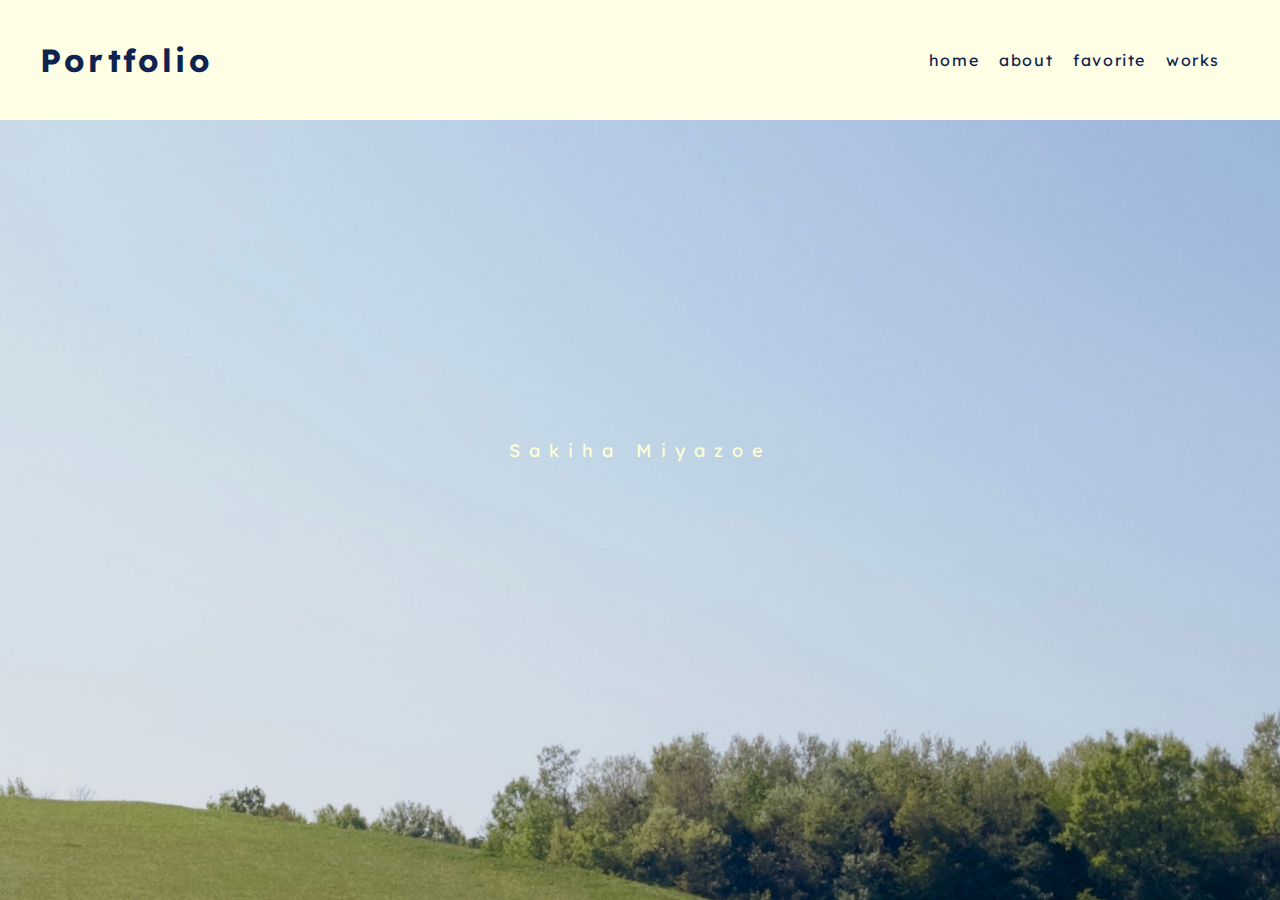
==== index.html @ b455b65d "Add files via upload" ====
<!DOCTYPE html>
<html lang="ja">

<head>
  <meta charset="utf-8" />
  <script src="https://code.jquery.com/jquery-3.6.0.min.js" integrity="sha256-/xUj+3OJU5yExlq6GSYGSHk7tPXikynS7ogEvDej/m4=" crossorigin="anonymous"></script>
  <script src="script.js"></script>
  <link rel="preconnect" href="https://fonts.googleapis.com">
  <link rel="preconnect" href="https://fonts.gstatic.com" crossorigin>
  <link href="https://fonts.googleapis.com/css2?family=Lexend&display=swap" rel="stylesheet">
  <link rel="stylesheet" href="style.css">
  <title>Portfolio</title>
</head>

<body>
     <div id="wrap">

    <header>
      <h1><a href="index.html">Portfolio</a></h1>
      <nav>
        <ul>
          <li><a href="index.html">home</a></li>
          <li><a href="about.html">about</a></li>
          <li><a href="favorite.html">favorite</a></li>
          <li><a href="works.html">works</a></li>
        </ul>
      </nav>
    </header>

    <main class="home">
      <p>Sakiha Miyazoe</p>
      
    </main>

  </div>

</body>

</html>
---- style.css ----
*{
  margin: 0;
  padding: 0;
  list-style-type: none;
  text-decoration: none;
}

a{
  color:#0f2350;
}

a :hover{
  color:#f8b500;
}

#wrap{
  margin:auto;
  width: 100%;
}

header{
  padding: 40px;
  background-color: #ffffe5;
  font-family: 'Lexend', sans-serif;
  position: fixed;
  width: 100%;
  box-sizing: border-box;
}

  header h1{
    margin-right: auto;
    letter-spacing: 0.1em;
  }

  header ul{
    padding-top: 10px;
    padding-bottom: 10px;
    display: flex;
    letter-spacing: 0.1em;
  }

  header li{
    width: auto;
    margin-right: 20px;
  }

body{
  background-image: url(images/19.jpg);
    background-repeat: no-repeat;
    height: 100vh;
    width: auto;
    background-size: cover;
}

main p{
  font-family: Arial, Helvetica, sans-serif;
  font-size: large;
  letter-spacing: 0.5em;
  color: #ffffd6;
  font-family: 'Lexend', sans-serif;
}

section{
  padding: 40px;
  height: 500px;
  background-color: #fffff0;
}
  section h1{
    margin-bottom: 12px;
  }
  section p {
    margin-bottom: 40px;
  }

.home{
  display: flex;
  justify-content: center;
  align-items: center;
  height: 100vh;

}

@media all and (min-width: 600px) {
  header{
    display: flex;
  }
    header ul {
      margin-top: 0;
    }
}

@media all and (min-width: 1025px) {

 
}
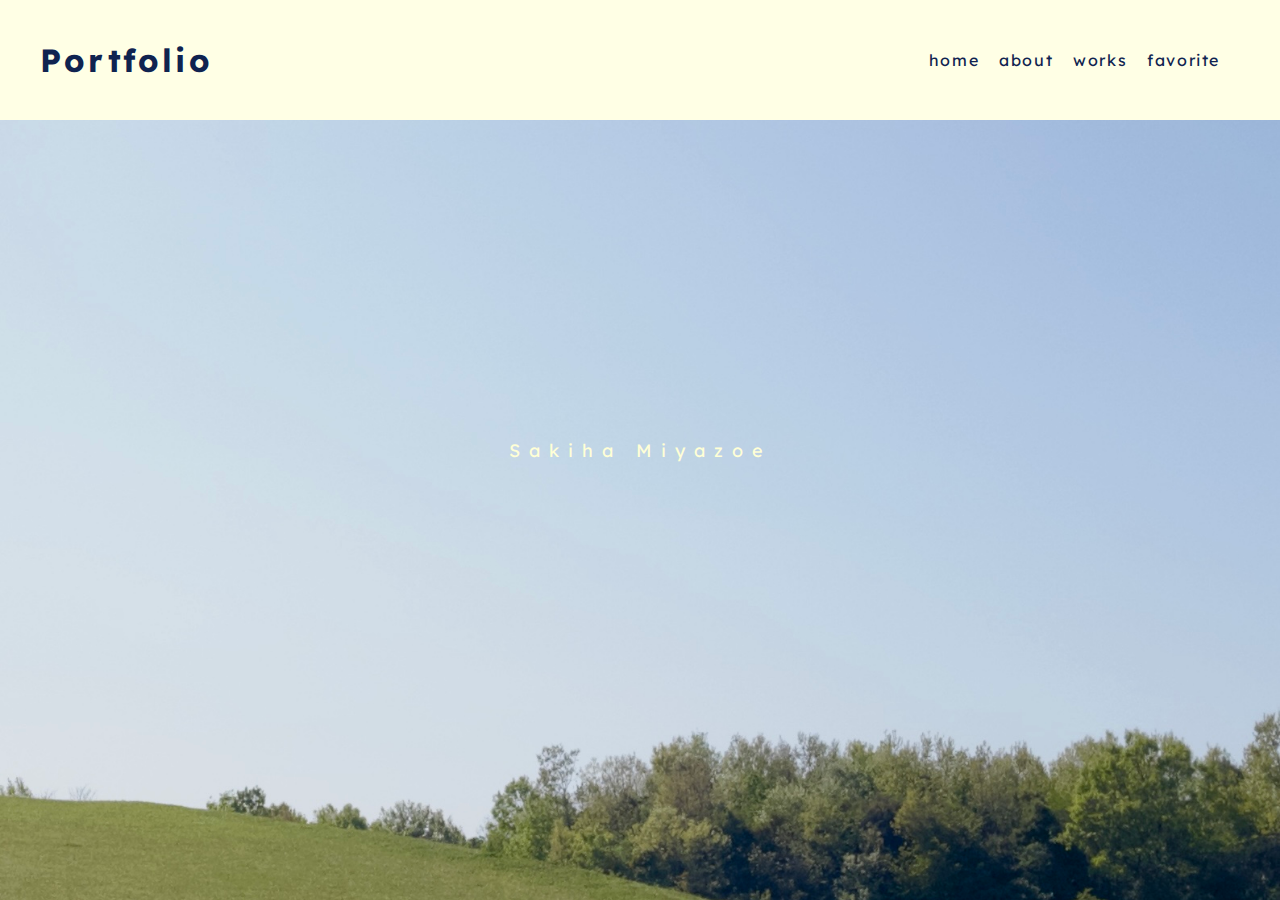
==== commit 3675bf63: "Add files via upload" ====
--- a/index.html
+++ b/index.html
@@ -21,8 +21,8 @@
         <ul>
           <li><a href="index.html">home</a></li>
           <li><a href="about.html">about</a></li>
+          <li><a href="works.html">works</a></li>
           <li><a href="favorite.html">favorite</a></li>
-          <li><a href="works.html">works</a></li>
         </ul>
       </nav>
     </header>
